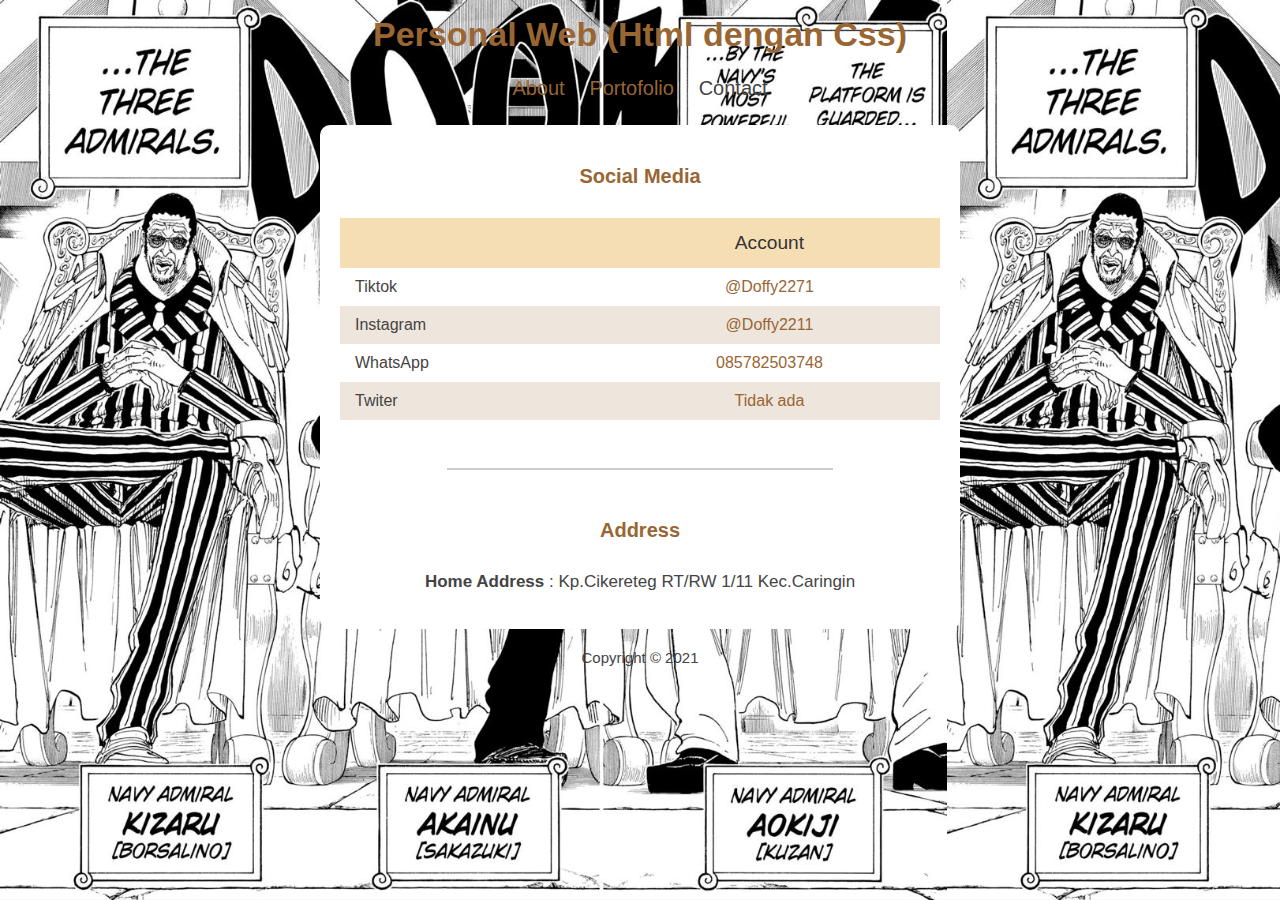
==== contact.html @ 1ba1b12a "part1" ====
<html>
<head>
  <meta charset="utf-8">
  <title>Personal Web</title>
  <link rel="stylesheet" type="text/css" href="style.css">
</head>
<body>
  <div class="container">
    <div class="header">
      <h1 class="text-header">Personal Web (Html dengan Css)</h1>
    </div>
    <div class="navbar">
      <ul class="list-nav">
        <li><a href="index.html">About</a></li>
        <li><a href="portofolio.html">Portofolio</a></li>
        <li><a href="#" class="active">Contact</a></li>
      </ul>
    </div>
    <div class="content">
      <!-- Social Media -->
      <section class="section">
        <h2 class="section-header">Social Media</h2>
          <div class="responsive-table">
            <table>
              <tr class="tr-header">
                <th>&nbsp;</th>
                <th>Account</th>
              </tr>
              <tr>
                <td class="text-left">Tiktok</td>
                <td>
                  <a href="https://www.tiktok.com/@doffy2271">@Doffy2271</a>
                </td>
              </tr>
              <tr>
                <td class="text-left">Instagram</td>
                <td>
                  <a href="https://www.instagram.com/doffy2211/?hl=id">@Doffy2211</a>
                </td>
              </tr>
              <tr>
                <td class="text-left">WhatsApp</td>
                <td>
                  <a href="">085782503748</a>
                </td>
              </tr>
              <tr>
                <td class="text-left">Twiter</td>
                <td>
                  <a href="">Tidak ada</a>
                </td>
              </tr>
            </table>
          </div>
      </section>
      <hr>
      <!-- Contact -->
      <section class="section">
        <h2 class="section-header">Address</h2>
        <p><b>Home Address </b>: Kp.Cikereteg RT/RW 1/11 Kec.Caringin</p>
      </section>
    </div>
    <footer>
      <p class="footer-text">Copyright &copy; 2021</p>
    </footer> 
  </div>
</body>
</html>
---- style.css ----
body {
    background-color: #dfcbb3;
    color: #444444;
    font-family: "Open Sans", Arial;
    font-size: 17px;
    padding: 15px;
    margin: 0;
    background-image: url(img/3\ admiral.jpg);
    background-size: contain;

  }
  
  .container {
    max-width: 640px;
    margin-left: auto;
    margin-right: auto;
  }
  
  h1 { text-align: center; }
  
  .navbar { 
    text-align: center; 
    margin-bottom: 25px;
  }
  
  .list-nav {
      padding: 0;
      margin: 0; 
  }
  
  .list-nav li {
      display: inline-block;
      list-style: none;
      margin-left: 10px;
      margin-right: 10px;
  }
  
  .list-nav a { font-size: 20px; }
  .list-nav li a.active { color: #444444; }
  a:hover { color: #444444; }
  
  a { 
    color: #996633; 
    text-decoration:none;
  }
  
  .content { 
    background-color: #ffffff; 
    border-radius: 10px;
  }
  
  .content-header{ margin-bottom: 0;}
  
  .content-text {
     font-size: 20px;
     margin: 0;
  }
  
  #content-img {
    background-position: center;
    background-size: cover;
    min-height: 400px;
    text-align: center;
    border-top-left-radius: 10px;
    border-top-right-radius: 10px;
  }
  
  #content-img img {
    width:300px;
    border-radius: 100%;
  }
  
  .content1 {
    padding: 15%;
    font-size: 30px;
  }
  
  .section {
    padding-top: 10px;
    padding-left: 20px;
    padding-right: 20px;
    padding-bottom: 20px;
  }
  
  .section-small {
    max-width: 490px;
    margin-left: auto;
    margin-right: auto;
    padding-top: 20px;
    text-align: center;
  }
  
  .section-header {
    color: #996633;
    text-align: center;
    font-size: 20px;
    margin-top: 30px;
    margin-bottom: 30px;
  }
  
  hr {
    width: 60%;
    border: 0.5px solid #ccc;
  }
  
  table {
    width: 100%;
    border-spacing: 0;
    padding-bottom: 20px;
  }
  
  th {
    color: #333333;
    font-weight: 400;
    font-size: 1.2rem;
    padding-left: 15px;
    padding-right: 15px;
  }
  
  td {
    text-align: center;
    padding: 10px 15px;
  }
  
  .text-left { text-align: left; }
  tr:nth-child(odd) { background-color: #eee5dc; }
  
  tr.tr-header {
    background-color: wheat;
    height: 50px;
  }
  
  .footer-text {
    font-size: 15px;
    margin-top: 20px;
    margin-bottom: 20px;
    text-align: center;
  }
  img { 
    width: 180px;
  }
  
  .gallery {
    display: flex;
    margin-left: -15px;
    margin-right: -15px;
  }
  
  .images {
    padding-left: 15px;
    padding-right: 15px;
  }
  
  figure { margin: 0; }
  figcaption { text-align: center; }
  
  figcaption span {
    display: block;
    color: #333333;
    font-size: 15px;
  }
  p { text-align: center; }
  h1 {
    color: #996633;
  }
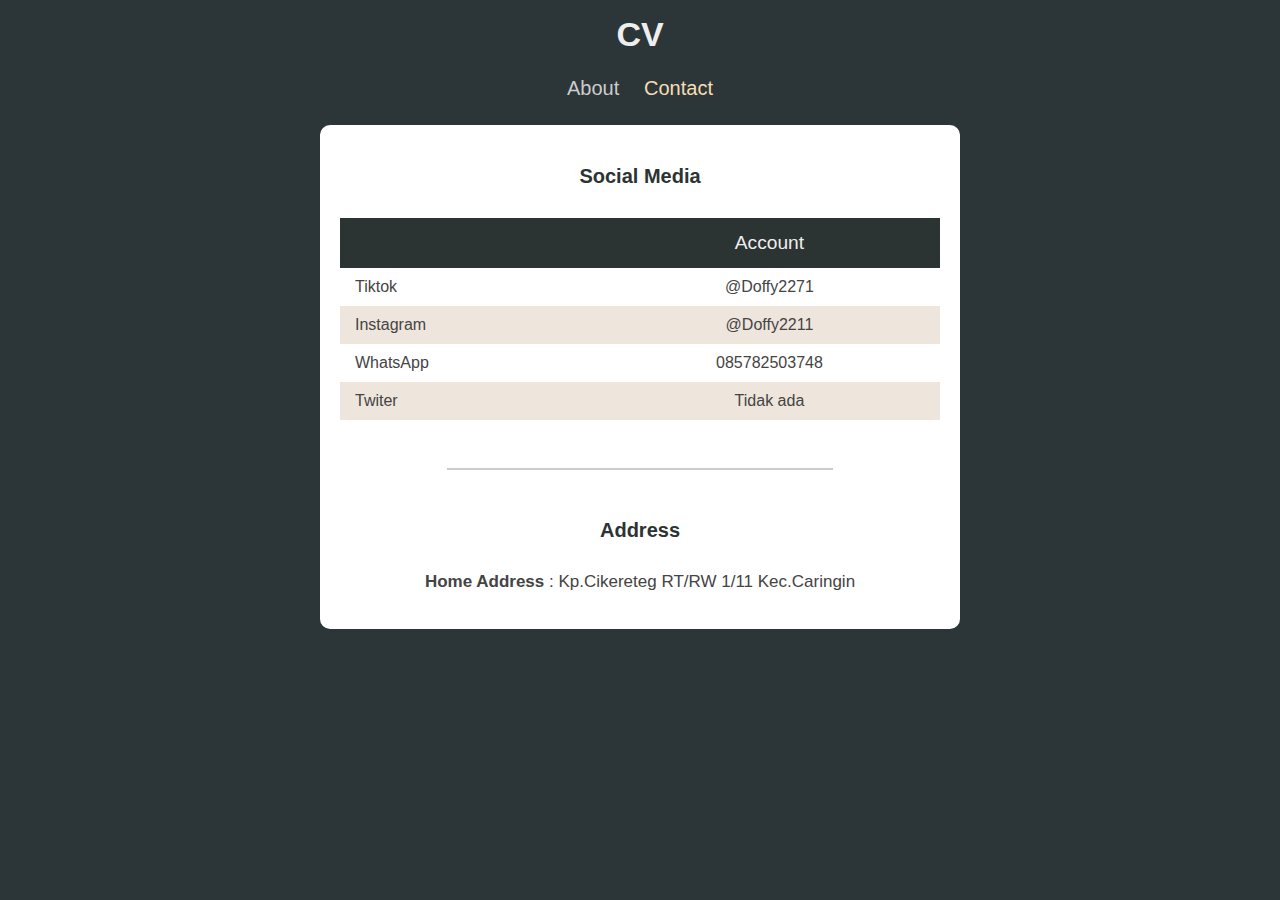
==== commit 4834d0b8: "CV" ====
--- a/contact.html
+++ b/contact.html
@@ -2,17 +2,16 @@
 <head>
   <meta charset="utf-8">
   <title>Personal Web</title>
-  <link rel="stylesheet" type="text/css" href="style.css">
+  <link rel="stylesheet" href="style.css">
 </head>
 <body>
   <div class="container">
     <div class="header">
-      <h1 class="text-header">Personal Web (Html dengan Css)</h1>
+      <h1 class="text-header">CV</h1>
     </div>
     <div class="navbar">
       <ul class="list-nav">
         <li><a href="index.html">About</a></li>
-        <li><a href="portofolio.html">Portofolio</a></li>
         <li><a href="#" class="active">Contact</a></li>
       </ul>
     </div>
@@ -29,25 +28,25 @@
               <tr>
                 <td class="text-left">Tiktok</td>
                 <td>
-                  <a href="https://www.tiktok.com/@doffy2271">@Doffy2271</a>
+                  <a class="apa" href="https://www.tiktok.com/@doffy2271">@Doffy2271</a>
                 </td>
               </tr>
               <tr>
                 <td class="text-left">Instagram</td>
                 <td>
-                  <a href="https://www.instagram.com/doffy2211/?hl=id">@Doffy2211</a>
+                  <a class="apa" href="https://www.instagram.com/doffy2211/?hl=id">@Doffy2211</a>
                 </td>
               </tr>
               <tr>
                 <td class="text-left">WhatsApp</td>
                 <td>
-                  <a href="">085782503748</a>
+                  <a class="apa" href="">085782503748</a>
                 </td>
               </tr>
               <tr>
                 <td class="text-left">Twiter</td>
                 <td>
-                  <a href="">Tidak ada</a>
+                  <a class="apa" href="">Tidak ada</a>
                 </td>
               </tr>
             </table>
@@ -61,7 +60,7 @@
       </section>
     </div>
     <footer>
-      <p class="footer-text">Copyright &copy; 2021</p>
+      
     </footer> 
   </div>
 </body>
--- a/style.css
+++ b/style.css
@@ -1,11 +1,10 @@
 body {
-    background-color: #dfcbb3;
-    color: #444444;
+    background-color: 2C3639;
+    color: 444444;
     font-family: "Open Sans", Arial;
     font-size: 17px;
     padding: 15px;
     margin: 0;
-    background-image: url(img/3\ admiral.jpg);
     background-size: contain;
 
   }
@@ -36,11 +35,11 @@
   }
   
   .list-nav a { font-size: 20px; }
-  .list-nav li a.active { color: #444444; }
-  a:hover { color: #444444; }
+  .list-nav li a.active { color: wheat; }
+  a:hover { color: 444444; }
   
   a { 
-    color: #996633; 
+    color:#ccc ; 
     text-decoration:none;
   }
   
@@ -91,13 +90,13 @@
   }
   
   .section-header {
-    color: #996633;
+    color: 2C3333;
     text-align: center;
     font-size: 20px;
     margin-top: 30px;
     margin-bottom: 30px;
   }
-  
+
   hr {
     width: 60%;
     border: 0.5px solid #ccc;
@@ -110,7 +109,7 @@
   }
   
   th {
-    color: #333333;
+    color: EEEEEE;
     font-weight: 400;
     font-size: 1.2rem;
     padding-left: 15px;
@@ -126,7 +125,7 @@
   tr:nth-child(odd) { background-color: #eee5dc; }
   
   tr.tr-header {
-    background-color: wheat;
+    background-color: 2C3333;
     height: 50px;
   }
   
@@ -156,10 +155,13 @@
   
   figcaption span {
     display: block;
-    color: #333333;
+    color: #333333; 
     font-size: 15px;
   }
   p { text-align: center; }
   h1 {
-    color: #996633;
+    color: EEEEEE;
+  }
+  .apa {
+    color: #444444;
   }